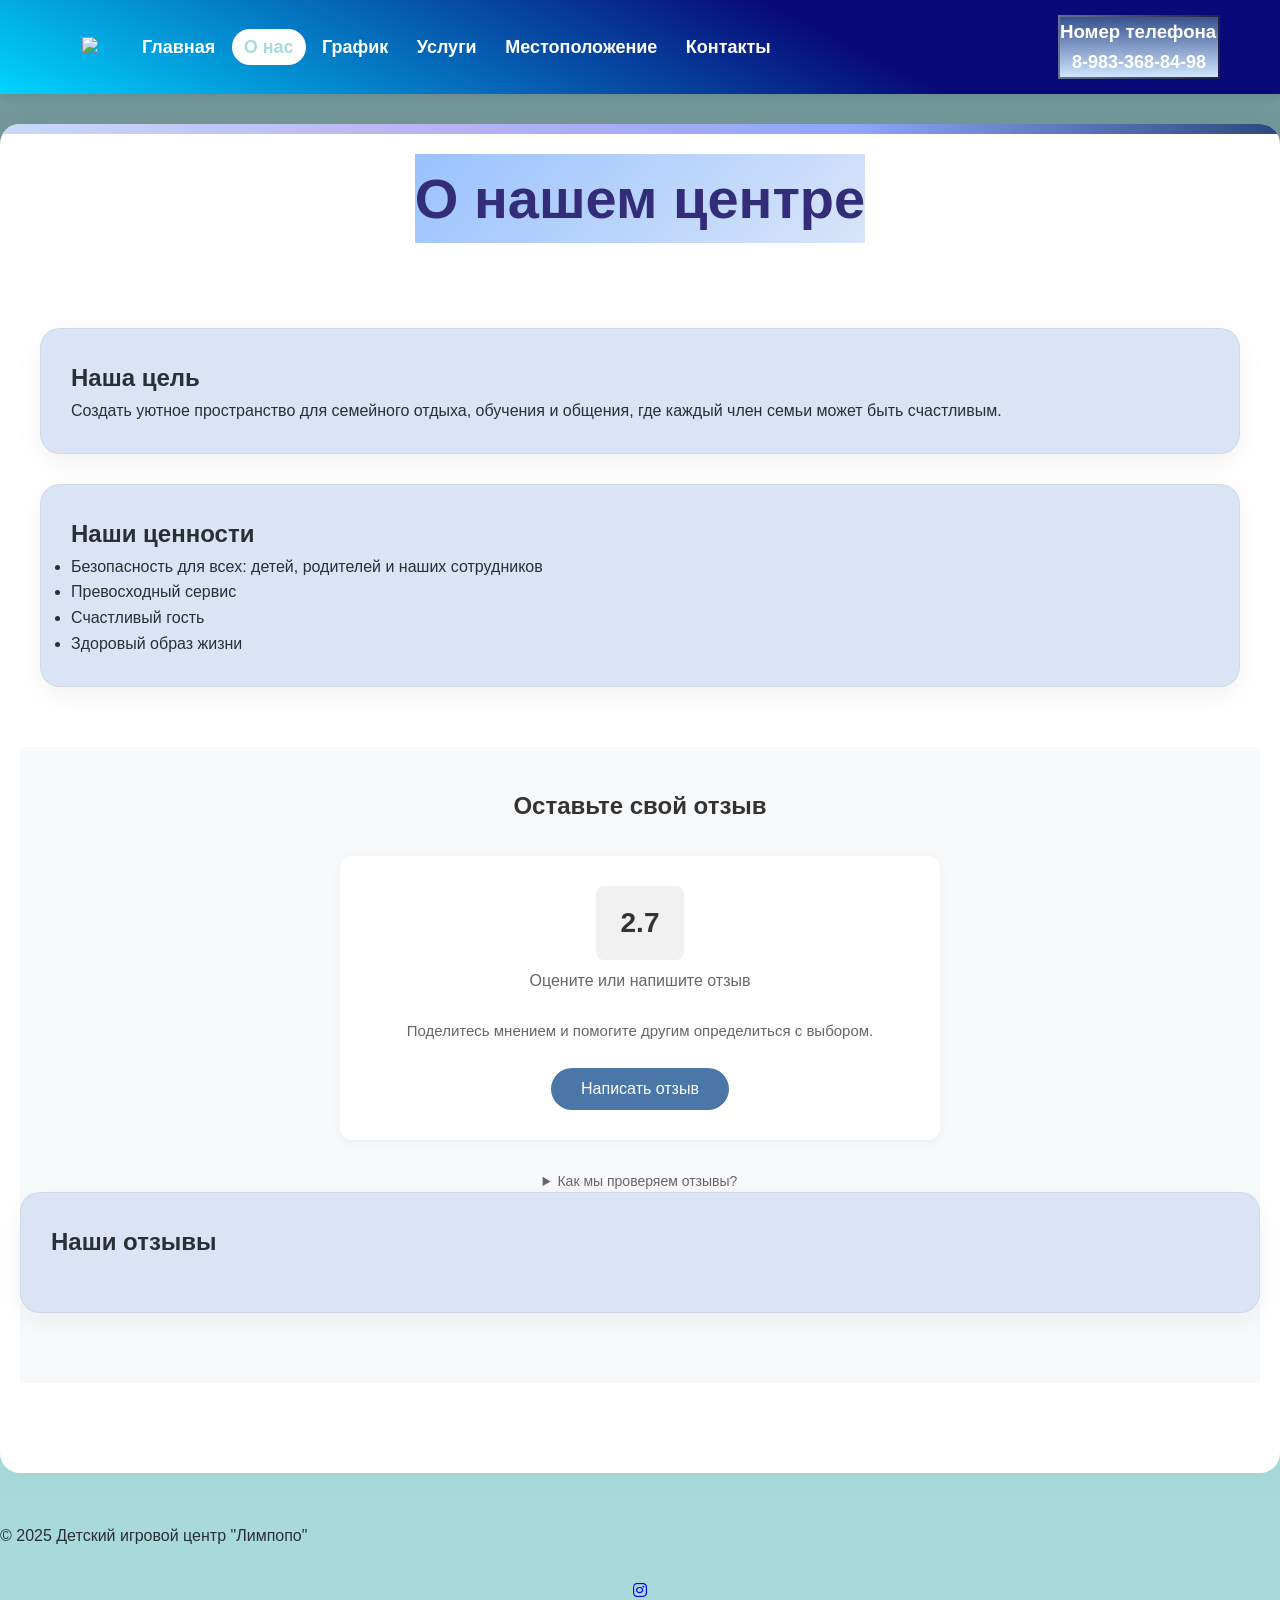
==== about.html @ 0f5c84c3 "Загрузки" ====
<!DOCTYPE html>
<html lang="ru">
<head>
    <meta charset="UTF-8">
    <meta name="viewport" content="width=device-width, initial-scale=1.0">
    <title>Лимпопо - О нас</title>
    <link rel="stylesheet" href="style.css">
    <link rel="stylesheet" href="https://cdnjs.cloudflare.com/ajax/libs/font-awesome/5.15.4/css/all.min.css">
</head>
<body>
    <header>
        <nav>
            <ul>
                <li class="logo"><a href="index.html"><img src="images/logo.png"></a></li>
                <li>
                    <a href="index.html">Главная</a>
                    <a href="about.html">О нас</a>
                    <a href="schedule.html">График</a>
                    <a href="services.html">Услуги</a>
                    <a href="location.html">Местоположение</a>
                    <a href="contacts.html">Контакты</a>
                </li>
            </ul>
            <h3>Номер телефона<br><a href="tel:89833688498">8-983-368-84-98</a></h3>
        </nav>
    </header>
    
    <main>
        <section class="page-header">
            <h1>О нашем центре</h1>
        </section>
        
        <section class="about-content">
            <div class="about-section">
                <h2>Наша цель</h2>
                <p>Создать уютное пространство для семейного отдыха, обучения и общения, где каждый член семьи может быть счастливым.</p>
            </div>
            
            <div class="about-section">
                <h2>Наши ценности</h2>
                <ul>
                    <li>Безопасность для всех: детей, родителей и наших сотрудников</li>
                    <li>Превосходный сервис</li>
                    <li>Счастливый гость</li>
                    <li>Здоровый образ жизни</li>
                </ul>
            </div>

            
        </section>
        
        <section class="reviews-section">
            <div class="container">
              <h2 class="reviews-title">Оставьте свой отзыв</h2>
              
              <div class="reviews-container">
                <div class="no-reviews">
                  <div class="rating-prompt">
                    <div class="average-rating">
                      <span class="rating-number" id="averageRating">2.7</span>
                    </div>
                    
                    <p class="rating-caption">Оцените или напишите отзыв</p>
                  </div>
                  
                  <div class="no-reviews-message">
                    <p>Поделитесь мнением и помогите другим определиться с выбором.</p>
                  </div>
                  
                  <button class="btn btn-review">Написать отзыв</button>
                </div>
                
                <details class="reviews-info">
                  <summary>Как мы проверяем отзывы?</summary>
                  <p>Все отзывы проходят модерацию. Мы публикуем только реальные мнения посетителей нашего центра.</p>
                </details>
              </div>
              
              <div class="review-form hidden" id="reviewForm">
                <h3>Оставить отзыв</h3>
                <form id="reviewFormElement">
                  <div class="form-group">
                    <label for="reviewName">Ваше имя:</label>
                    <input type="text" id="reviewName" placeholder="Введите ваше имя" required>
                  </div>
                  
                  <div class="form-group">
                    <label>Ваша оценка:</label>
                    <div class="rating-stars" id="ratingStars">
                      <span data-value="1">★</span>
                      <span data-value="2">★</span>
                      <span data-value="3">★</span>
                      <span data-value="4">★</span>
                      <span data-value="5">★</span>
                    </div>
                    <input type="hidden" id="reviewRating" value="5">
                  </div>
                  
                  <div class="form-group">
                    <label for="reviewText">Ваш отзыв:</label>
                    <textarea id="reviewText" rows="4" placeholder="Расскажите о вашем опыте посещения" required></textarea>
                  </div>
                  
                  <div class="form-actions">
                    <button type="submit" class="btn btn-submit">Отправить</button>
                    <button type="button" class="btn btn-cancel">Отмена</button>
                  </div>
                </form>
              </div>
              <div class="about-section">
                <h2>Наши отзывы</h2>
                <div id="published-reviews" class="published-reviews">
                    <!-- Отзывы будут загружаться здесь через JavaScript -->
                    <div class="reviews-list" id="reviewsList"></div>
                </div>
              </div>
            </div>
            
        </section>
      </div>
    </main>
    
    <footer>
        <div class="footer-content">
            <p>&copy; 2025 Детский игровой центр "Лимпопо"</p>
            <div class="social-links">
                <a href="https://www.instagram.com/limpopo_kzl?igsh=N29reXNmdms3eWRn"><i class="fab fa-instagram"></i></a>
            </div>
        </div>
    </footer>
    <script src="script.js"></script>
  
    
</body>
</html>
---- style.css ----
:root {
  --primary: #ffffff; 
  --secondary: #4ECDC4;
  --accent: #FFE66D;
  --dark: #292F36; 
  --light: #A8DADC;
  --highlight: #FF9F1C;
}

* {
  box-sizing: border-box; 
  margin: 0; 
  padding: 0; 
}

body {
  font-family: 'Comic Neue', cursive, sans-serif; 
  line-height: 1.6; 
  color: var(--dark); 
  background-color: var(--light); 
  overflow-x: hidden; 
}

header {
  background: linear-gradient(207deg, rgba(9, 9, 121, 1) 35%, rgba(0, 212, 255, 1) 100%); 
  position: sticky; 
  top: 0; 
  z-index: 1000; 
  padding: 15px 0; 
  box-shadow: 0 2px 10px rgba(0, 0, 0, 0.1); 
}

nav {
  display: flex; 
  justify-content: space-between; 
  align-items: center; 
  max-width: 1200px; 
  margin: 0 auto; 
  padding: 0 20px; 
}

.logo img {
  height: 60px; 
  transition: transform 0.3s; 
}

.logo img:hover {
  transform: scale(1.1) rotate(-5deg); 
}

nav ul {
  display: flex; 
  list-style: none; 
}

nav li {
  margin: 0 10px; 
  position: relative; 
}

nav h3 {
  color: #ffffff; 
  border: 2px solid transparent; 
  background: 
      linear-gradient(rgb(55, 81, 143), rgb(207, 230, 253)) padding-box, 
      linear-gradient(to right, #667090, #251f43) border-box; 
}

nav a {
  color: #ffffff; 
  text-decoration: none; 
  font-weight: 700; 
  padding: 8px 12px; 
  border-radius: 20px; 
  transition: all 0.3s; 
  font-size: 18px; 
}

nav a:hover {
  color: var(--primary); 
  background-color: rgba(255, 255, 255, 0.1); 
}

nav a.active {
  color: var(--light); 
  background-color: var(--primary); 
}

.phone-number {
  background-color: var(--accent); 
  padding: 8px 15px; 
  border-radius: 20px; 
  font-weight: 700; 
  box-shadow: 0 4px 8px rgba(0,0,0,0.1); 
  transition: all 0.3s; 
}

.phone-number:hover {
  transform: translateY(-3px); 
  box-shadow: 0 6px 12px rgba(0,0,0,0.15); 
}

body::after {
  content: ''; 
  position: fixed; 
  top: 0; 
  left: 0; 
  right: 0; 
  bottom: 0; 
  background-image: url('images/fonn.jpg'); 
  background-size: cover; 
  background-position: center; 
  background-repeat: no-repeat; 
  z-index: -1; 
}

body::before {
  content: ''; 
  position: fixed; 
  top: 0; 
  left: 0; 
  right: 0; 
  bottom: 0; 
  background-color: rgba(0, 0, 0, 0.3); 
  z-index: -1; 
}

main {
  max-width: 1400px; 
  margin: 0 auto; 
  padding: 30px 20px; 
  min-height: calc(100vh - 200px); 
  position: relative; 
  background-color: #fff; 
  box-shadow: 0 0 30px rgba(0,0,0,0.05); 
  border-radius: 20px; 
  overflow: hidden; 
  margin-top: 30px; 
  margin-bottom: 50px; 
}

@keyframes fadeInUp {
  from {
      opacity: 0; 
      transform: translateY(30px); 
  }
  to {
      opacity: 1; 
      transform: translateY(0); 
  }
}

main section {
  animation: fadeInUp 0.8s ease-out forwards; 
  margin-bottom: 60px; 
  padding: 0 20px; 
}

.page-header {
  text-align: center; 
  margin-bottom: 50px; 
  position: relative; 
  padding-bottom: 20px; 
}

.page-header h1 {
  font-size: 3.5rem; 
  color: #332c78; 
  margin-bottom: 15px; 
  background: linear-gradient(135deg, #9ac2ff 0%, #d8e5f9 100%); 
  display: inline-block; 
}

.page-header p {
  font-size: 1.5rem; 
  color: #7f8c8d; 
  max-width: 800px; 
  margin: 0 auto; 
}

.about-section, .contact-card, .price-table {
  background: rgb(219, 228, 244); 
  border-radius: 20px; 
  padding: 30px; 
  margin-bottom: 30px; 
  box-shadow: 0 10px 30px rgba(0,0,0,0.05); 
  transition: all 0.3s ease; 
  border: 1px solid rgba(0,0,0,0.05); 
}

.about-section:hover, .contact-card:hover, .price-table:hover {
  transform: translateY(-5px); 
  box-shadow: 0 15px 35px rgba(0,0,0,0.1); 
}

.schedule-table, .price-table table {
  width: 100%; 
  border-collapse: separate; 
  border-spacing: 0; 
  margin: 20px 0; 
  background: white; 
  border-radius: 15px; 
  overflow: hidden; 
  box-shadow: 0 5px 15px rgba(0,0,0,0.05); 
}

.schedule-table th, .price-table th {
  background: linear-gradient(135deg, #9ac2ff 0%, #d8e5f9 100%); 
  color: white; 
  padding: 15px; 
  text-align: left; 
}

.schedule-table td, .price-table td {
  padding: 12px 15px; 
  border-bottom: 1px solid #f1f1f1; 
}

.schedule-table tr:last-child td, .price-table tr:last-child td {
  border-bottom: none; 
}

.schedule-table tr:hover, .price-table tr:hover {
  background-color: rgba(255, 154, 158, 0.05); 
}

.map-container {
  height: 500px; 
  border-radius: 20px; 
  overflow: hidden; 
  box-shadow: 0 15px 30px rgba(0,0,0,0.1); 
  margin: 40px 0; 
  border: 1px solid #eee; 
}

.feedback-form {
  background: white; 
  padding: 40px; 
  border-radius: 20px; 
  box-shadow: 0 10px 30px rgba(0,0,0,0.05); 
  margin-top: 50px; 
}

.feedback-form h2 {
  text-align: center; 
  margin-bottom: 30px; 
  color: #2c3e50; 
}

.social-links {
  display: flex; 
  justify-content: center; 
  gap: 20px; 
  margin-top: 30px; 
}

.social-btn {
  display: inline-flex; 
  align-items: center; 
  padding: 12px 25px; 
  border-radius: 50px; 
  color: white; 
  text-decoration: none; 
  font-weight: 600; 
  transition: all 0.3s; 
}

.social-btn i {
  margin-right: 10px; 
  font-size: 1.2rem; 
}

.instagram {
  background: linear-gradient(45deg, #405de6, #5851db, #833ab4, #c13584, #e1306c, #fd1d1d); 
}

.social-btn:hover {
  transform: translateY(-3px); 
  box-shadow: 0 10px 20px rgba(0,0,0,0.1); 
}

main::before {
  content: ''; 
  position: absolute; 
  top: 0; 
  left: 0; 
  width: 100%; 
  height: 10px; 
  background: linear-gradient(90deg, #c8daf8, #b9b3f4, #8fa6fb, #2b497d); 
}

[data-aos] {
  transition: all 0.8s ease; 
}

.highlight {
  background: linear-gradient(120deg, #f6d365 0%, #fda085 100%); 
  -webkit-text-fill-color: transparent; 
  font-weight: 700; 
}

#hero {
  height: 90vh; 
  display: flex; 
  flex-direction: column; 
  justify-content: center; 
  align-items: center; 
  text-align: center; 
  position: relative; 
  padding: 0 20px; 
  margin-bottom: 40px; 
}

#hero h1 {
  font-size: 6rem; 
  color: #FFD700; 
  margin-bottom: 20px; 
  text-shadow: 3px 3px 0 rgba(0,0,0,0.2); 
  animation: float 3s ease-in-out infinite; 
  font-weight: 800; 
  letter-spacing: 2px; 
}

#hero p {
  font-size: 2.2rem; 
  color: #ffffff; 
  max-width: 800px; 
  margin: 0 auto; 
  text-shadow: 2px 2px 0 rgba(0,0,0,0.2); 
  background-color: rgba(0,0,0,0.5); 
  padding: 10px 20px; 
  border-radius: 20px; 
}

.reviews-section {
  padding: 40px 0; 
  background: #f8f9fa; 
}

.reviews-container {
  max-width: 600px; 
  margin: 0 auto; 
  text-align: center; 
}

.reviews-title {
  font-size: 24px; 
  color: #333; 
  margin-bottom: 30px; 
  text-align: center; 
}

.no-reviews {
  background: white; 
  padding: 30px; 
  border-radius: 12px; 
  box-shadow: 0 2px 10px rgba(0,0,0,0.05); 
}

.rating-prompt {
  margin-bottom: 25px; 
}

.average-rating {
  display: inline-block; 
  background: #f1f1f1; 
  padding: 15px 25px; 
  border-radius: 8px; 
}

.rating-number {
  font-size: 28px; 
  font-weight: bold; 
  color: #333; 
}

.rating-caption {
  color: #666; 
  margin-top: 8px; 
  font-size: 16px; 
}

.no-reviews-message h3 {
  font-size: 20px; 
  color: #333; 
  margin-bottom: 10px; 
}

.no-reviews-message p {
  color: #666; 
  margin-bottom: 25px; 
  font-size: 15px; 
}

.btn-review {
  background: #4a76a8; 
  color: white; 
  border: none; 
  padding: 12px 30px; 
  border-radius: 25px; 
  font-size: 16px; 
  cursor: pointer; 
  transition: all 0.3s; 
}

.btn-review:hover {
  background: #3a5f8a; 
}

.review-form {
  background: white; 
  padding: 25px; 
  border-radius: 12px; 
  box-shadow: 0 2px 10px rgba(0,0,0,0.05); 
  margin-top: 20px; 
  text-align: left; 
}

.review-form.hidden {
  display: none; 
}

.rating-stars {
  position: relative; 
  font-size: 28px; 
  color: #ddd; 
  display: inline-block; 
  margin: 10px 0; 
}

.rating-select {
  position: absolute; 
  top: 0; 
  left: 0; 
  color: #FFD700; 
  overflow: hidden; 
  pointer-events: none; 
}

.review-form textarea {
  width: 100%; 
  padding: 12px; 
  border: 1px solid #ddd; 
  border-radius: 8px; 
  resize: vertical; 
}

.form-actions {
  display: flex; 
  gap: 10px; 
  margin-top: 20px; 
}

.btn-submit {
  background: #4a76a8; 
  color: white; 
}

.btn-cancel {
  background: #f1f1f1; 
  color: #333; 
}

.reviews-info {
  margin-top: 30px; 
  color: #666; 
  font-size: 14px; 
  cursor: pointer; 
}

.reviews-info summary {
  outline: none; 
}

.reviews-info p {
  margin-top: 10px; 
  padding: 10px; 
  background: #f9f9f9; 
  border-radius: 6px; 
}

@keyframes float {
  0% { transform: translateY(0px); } 
  50% { transform: translateY(-15px); } 
  100% { transform: translateY(0px); } 
}

.published-reviews {
  margin-top: 20px; 
}

.review-item {
  background: #f9f9f9; 
  border-radius: 8px; 
  padding: 15px; 
  margin-bottom: 15px; 
  box-shadow: 0 2px 4px rgba(0,0,0,0.1); 
}

.review-header {
  display: flex; 
  align-items: center; 
  margin-bottom: 10px; 
  flex-wrap: wrap; 
}

.review-rating {
  color: #ffc107; 
  margin: 0 15px; 
  font-size: 18px; 
}

.review-date {
  color: #777; 
  font-size: 14px; 
}

.review-text {
  line-height: 1.5; 
}

#ratingStars span {
  cursor: pointer; 
  font-size: 24px; 
  color: #ddd; 
}

#ratingStars span.selected {
  color: #ffc107; 
}
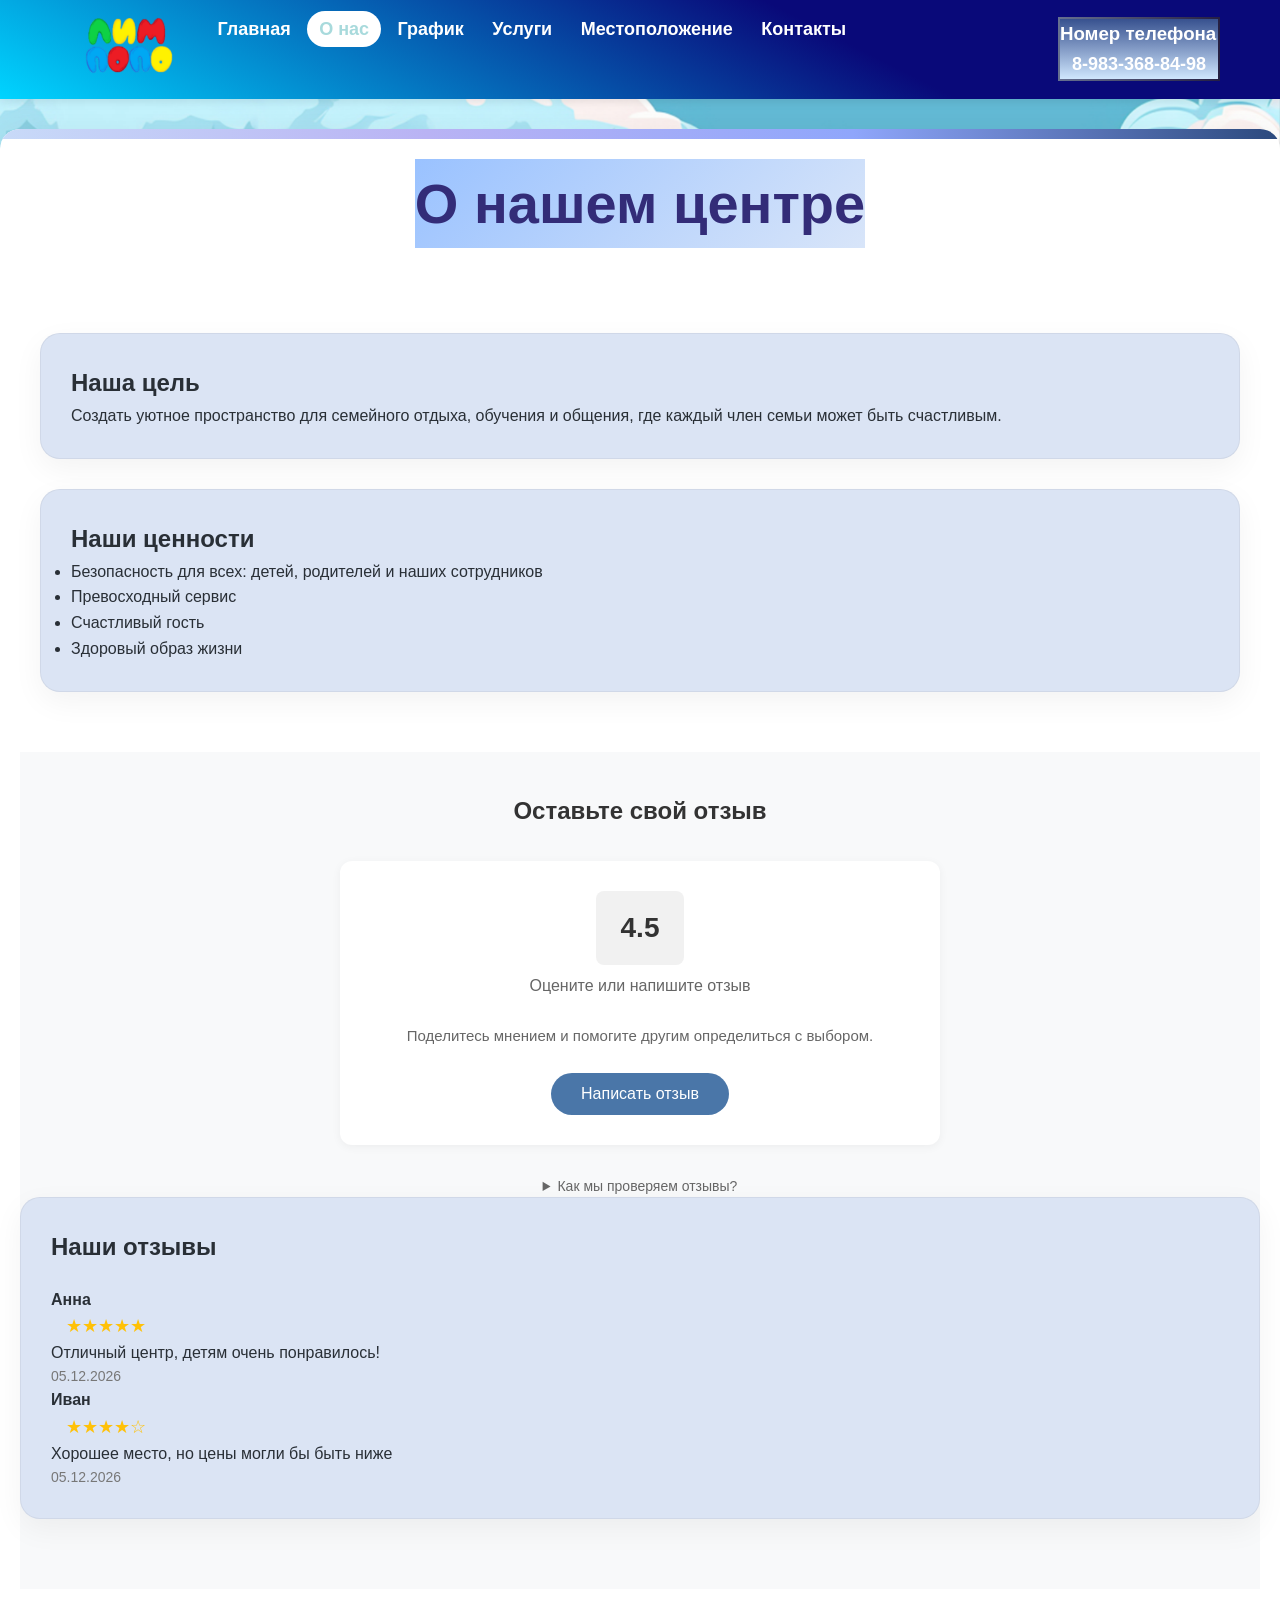
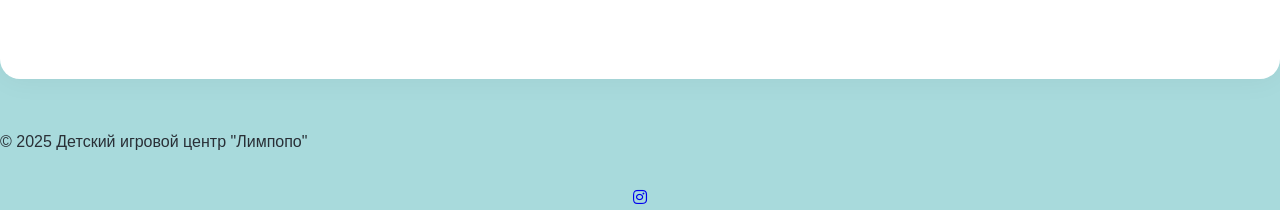
==== commit d3cf6d9e: "Update about.html" ====
--- a/about.html
+++ b/about.html
@@ -11,7 +11,7 @@
     <header>
         <nav>
             <ul>
-                <li class="logo"><a href="index.html"><img src="images/logo.png"></a></li>
+                <li class="logo"><a href="index.html"><img src="images/logo.png" alt="Лимпопо"></a></li>
                 <li>
                     <a href="index.html">Главная</a>
                     <a href="about.html">О нас</a>
@@ -45,8 +45,6 @@
                     <li>Здоровый образ жизни</li>
                 </ul>
             </div>
-
-            
         </section>
         
         <section class="reviews-section">
@@ -115,9 +113,7 @@
                 </div>
               </div>
             </div>
-            
         </section>
-      </div>
     </main>
     
     <footer>
@@ -129,7 +125,5 @@
         </div>
     </footer>
     <script src="script.js"></script>
-  
-    
 </body>
-</html>+</html>
